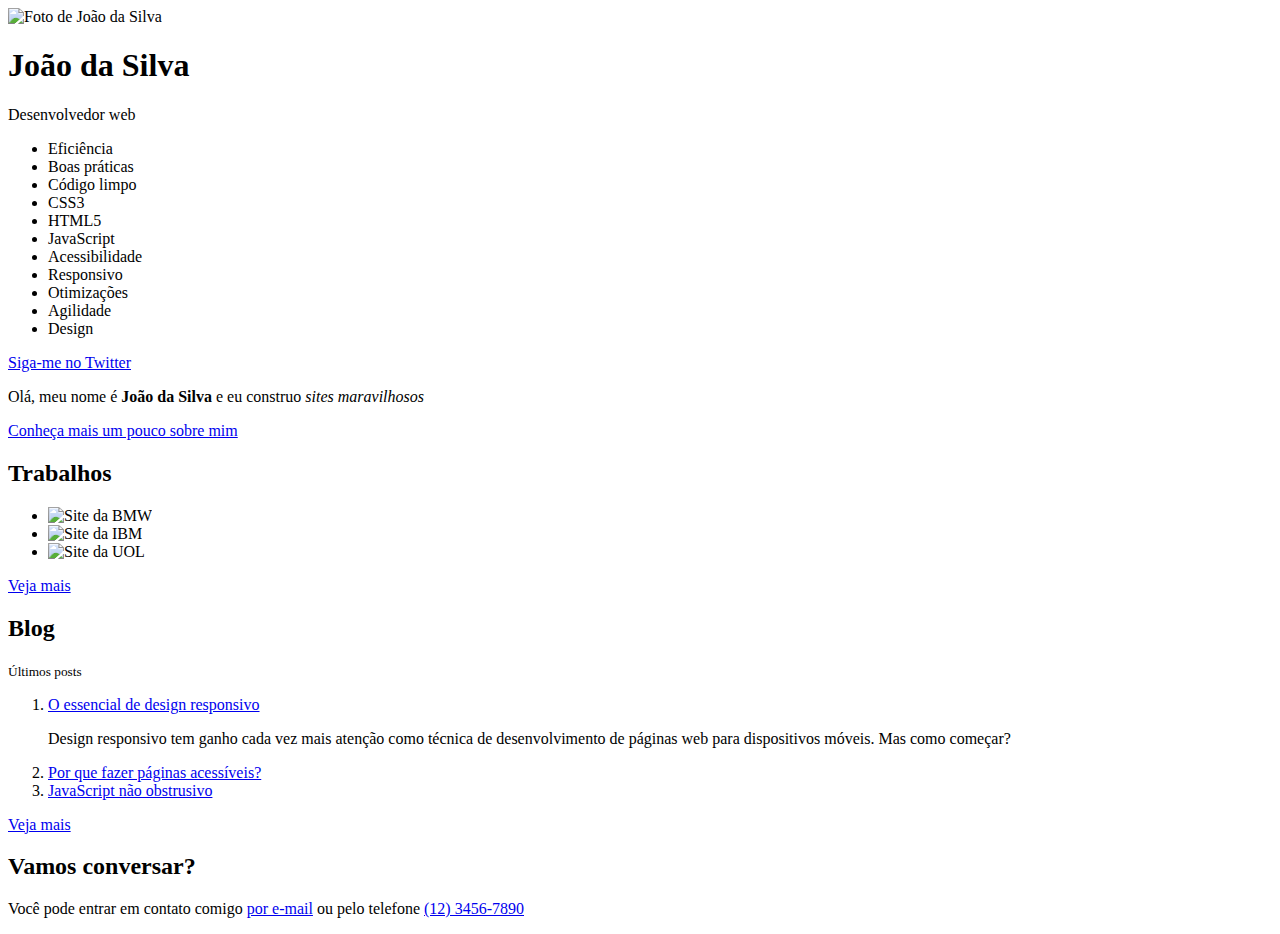
==== projeto/index.html @ 202ef192 "add all project" ====
<!DOCTYPE html>
<html lang="pt">
<head>
    <meta charset="UTF-8">
    <title>João da Silva - Desenvolvedor Web</title>
    <link rel="shortcut icon" href="/img/favicon.png">
    <link rel="stylesheet" href="/css/reset.css">
    <link rel="stylesheet" href="/css/site.css">
    <link rel="stylesheet" href="/css/index.css">
    <link rel="stylesheet" href="http://fonts.googleapis.com/css?family=Crimson+Text:400,400italic,600">
    <link rel="stylesheet" href="http://fonts.googleapis.com/css?family=Open+Sans+Condensed:700">
    <link rel="stylesheet" href="http://fonts.googleapis.com/css?family=Shadows+Into+Light">
</head>
<body>
    <header class="conteudo-pagina">
        <img class="foto-home" src="/img/eu.jpg" alt="Foto de João da Silva">
        <h1>João da Silva</h1>
        <p class="subtitulo-principal">Desenvolvedor web</p>
            <ul class="palavra-home palavras-home">
                <li class="palavra-home eficiencia">Eficiência</li>
                <li class="palavra-home boas-praticas">Boas práticas</li>
                <li class="palavra-home codigo-limpo">Código limpo</li>
                <li class="palavra-home css3">CSS3</li>
                <li class="palavra-home html5">HTML5</li>
                <li class="palavra-home javascript">JavaScript</li>
                <li class="palavra-home acessibilidade">Acessibilidade</li>
                <li class="palavra-home responsivo">Responsivo</li>
                <li class="palavra-home otimizacoes">Otimizações</li>
                <li class="palavra-home agilidade">Agilidade</li>
                <li class="palavra-home design">Design</li>
            </ul>
    </header>
    <a class="banner-twitter" href="http://twitter.com">Siga-me no Twitter</a>
    <main>
        <section class="secao-inicio saudacao">
            <p class="saudacao"><span class="saudacao-inicio">Olá,</span> meu nome é <strong>João da Silva</strong> <span class="saudacao-ultima-linha">e eu construo <em>sites maravilhosos</em></span></p>
            <a class="botao-index" href="bio.html">Conheça mais um pouco sobre mim</a>
        </section>
        <section class="secao-inicio trabalhos">
            <h2>Trabalhos</h2>
            <ul>
                <li><img src="/img/bmw.png" alt="Site da BMW"></li>
                <li><img src="/img/ibm.png" alt="Site da IBM"></li>
                <li><img src="/img/uol.png" alt="Site da UOL"></li>
            </ul>
            <a class="botao-index" href="portifolio.html">Veja mais</a>
        </section>
        <section class="secao-inicio blog">
            <h2>Blog</h2>
            <small>Últimos posts</small>
            <ol>
                <li>
                    <a href="blog.html">O essencial de design responsivo</a>
                    <p class="inicio-post">Design responsivo tem ganho cada vez mais atenção como técnica de desenvolvimento de páginas web para dispositivos móveis. Mas como começar?</p>
                </li>
                <li class="mais-recente">
                    <a href="blog.html">Por que fazer páginas acessíveis?</a>
                </li>
                <li>
                    <a href="blog.html">JavaScript não obstrusivo</a>
                </li>
            </ol>
            <a class="botao-index" href="blog.html">Veja mais</a>
        </section>
    </main>
    <footer>
        <h2>Vamos conversar?</h2>
        <p>Você pode entrar em contato comigo <a href="contato.html">por e-mail</a> ou pelo telefone <a href="tel:+551234567890">(12) 3456-7890</a></p>
    </footer>
</body>
</html>
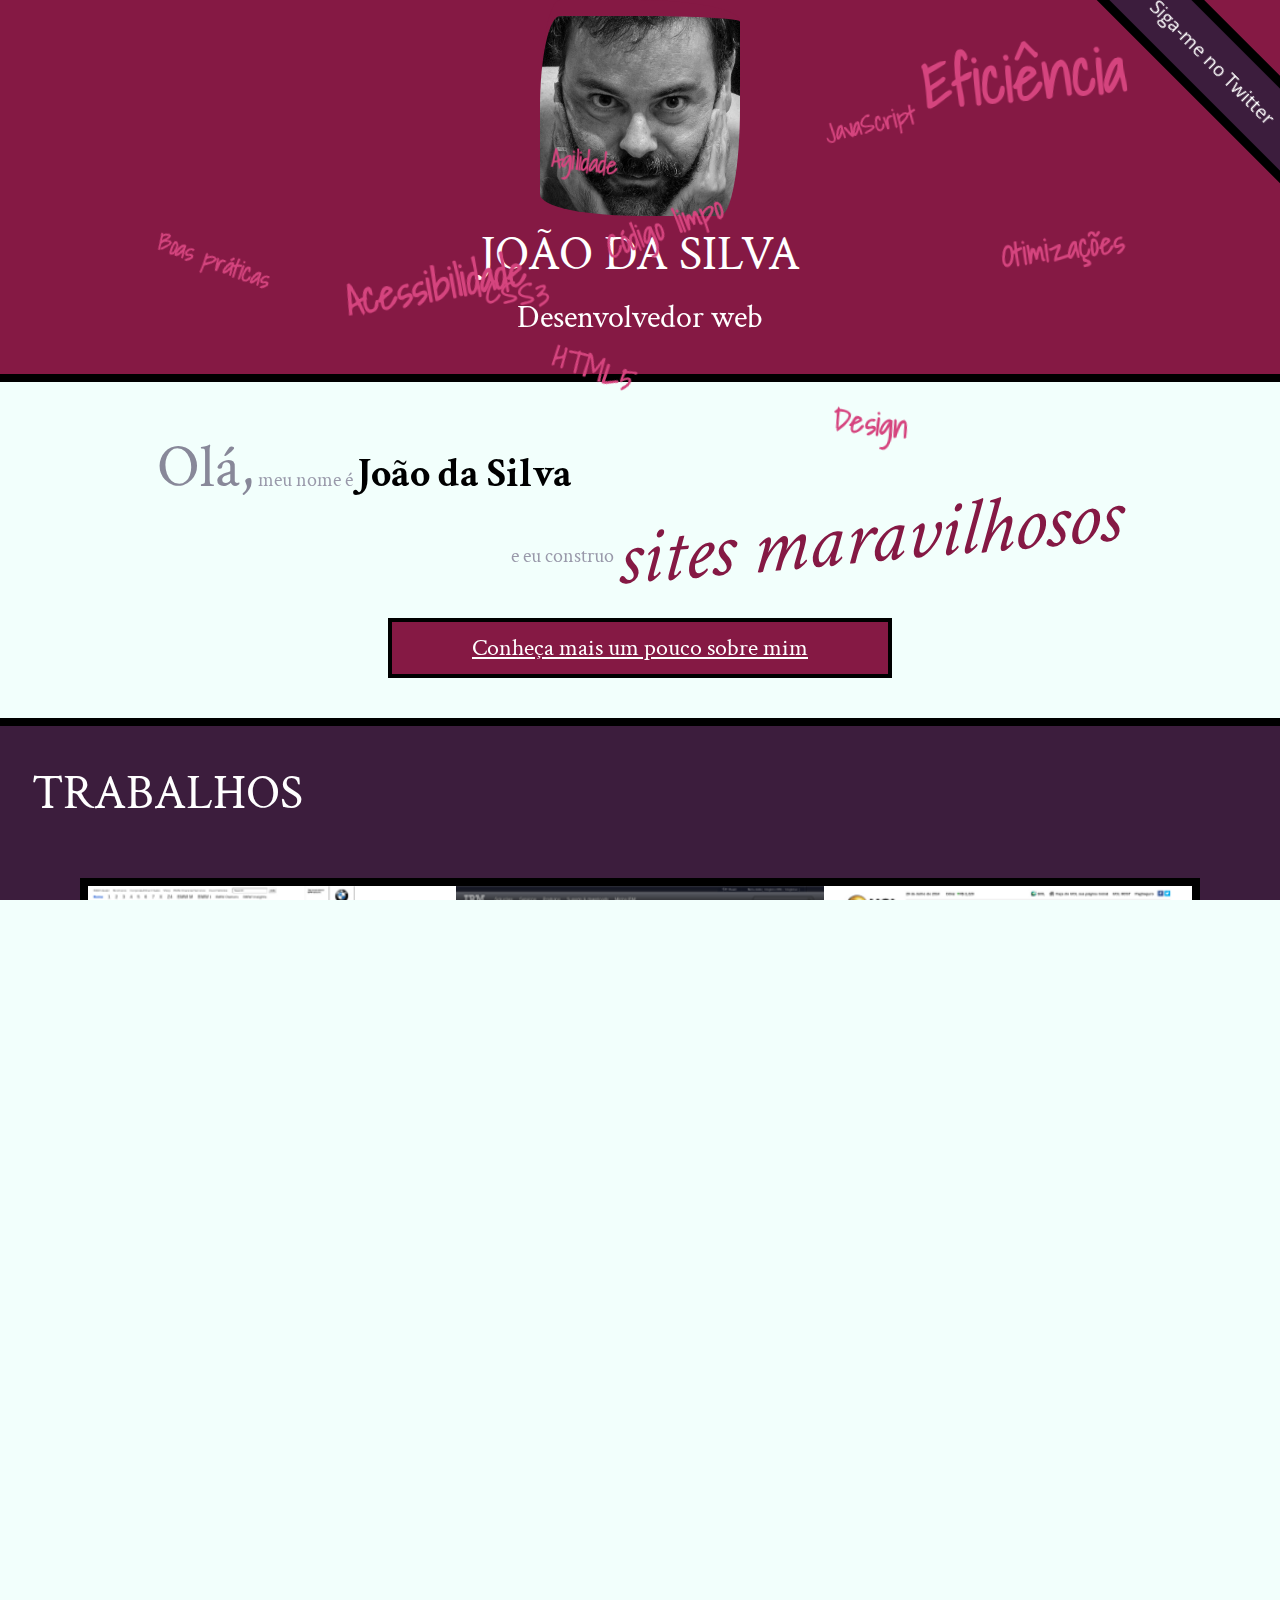
==== commit 701ebb65: "correct link" ====
--- a/projeto/index.html
+++ b/projeto/index.html
@@ -3,17 +3,17 @@
 <head>
     <meta charset="UTF-8">
     <title>João da Silva - Desenvolvedor Web</title>
-    <link rel="shortcut icon" href="/img/favicon.png">
-    <link rel="stylesheet" href="/css/reset.css">
-    <link rel="stylesheet" href="/css/site.css">
-    <link rel="stylesheet" href="/css/index.css">
+    <link rel="shortcut icon" href="/projeto/img/favicon.png">
+    <link rel="stylesheet" href="/projeto/css/reset.css">
+    <link rel="stylesheet" href="/projeto/css/site.css">
+    <link rel="stylesheet" href="/projeto/css/index.css">
     <link rel="stylesheet" href="http://fonts.googleapis.com/css?family=Crimson+Text:400,400italic,600">
     <link rel="stylesheet" href="http://fonts.googleapis.com/css?family=Open+Sans+Condensed:700">
     <link rel="stylesheet" href="http://fonts.googleapis.com/css?family=Shadows+Into+Light">
 </head>
 <body>
     <header class="conteudo-pagina">
-        <img class="foto-home" src="/img/eu.jpg" alt="Foto de João da Silva">
+        <img class="foto-home" src="/projeto/img/eu.jpg" alt="Foto de João da Silva">
         <h1>João da Silva</h1>
         <p class="subtitulo-principal">Desenvolvedor web</p>
             <ul class="palavra-home palavras-home">
@@ -39,9 +39,9 @@
         <section class="secao-inicio trabalhos">
             <h2>Trabalhos</h2>
             <ul>
-                <li><img src="/img/bmw.png" alt="Site da BMW"></li>
-                <li><img src="/img/ibm.png" alt="Site da IBM"></li>
-                <li><img src="/img/uol.png" alt="Site da UOL"></li>
+                <li><img src="/projeto/img/bmw.png" alt="Site da BMW"></li>
+                <li><img src="/projeto/img/ibm.png" alt="Site da IBM"></li>
+                <li><img src="/projeto/img/uol.png" alt="Site da UOL"></li>
             </ul>
             <a class="botao-index" href="portifolio.html">Veja mais</a>
         </section>
--- a/projeto/css/site.css
+++ b/projeto/css/site.css
@@ -0,0 +1,135 @@
+body {
+    font-size: 100%;
+}
+
+body {
+    font-family: "Crimson Text", serif;
+    background-color: #F2FFFC;
+    line-height: 1.5;
+}
+
+main {
+    float: left;
+    width: 90%;
+    padding-bottom: 80px;
+}
+
+.conteudo-pagina h1 {
+    font-size: 300%;
+    background-color: #851944;
+    color: #fff;
+    text-align: center;
+    padding: 1.25rem;
+    font-family: 'Open Sans Condensed' sans-serif;
+    margin: 0px;
+    border-bottom: .5rem solid #000;
+    text-transform: uppercase;
+}
+
+.conteudo-pagina a {
+    color: #851944;
+}
+
+.conteudo-pagina div {
+    width: 720px;
+    margin: auto;
+    padding: 30px 0;
+    margin-left: auto;
+    margin-right: auto;
+}
+
+h2 {
+    font-size: 30px;
+    font-family: 'Open Sans Condensed' serif;
+    clear: both;
+}
+
+p {
+    text-align: justify;
+    font-size: 20px;
+    margin: 20px 0;
+}
+
+.minha-foto {
+    float: right;
+    border-left: 10px solid;
+    border-bottom: 10px solid;
+    border-color: #000;
+    box-sizing: border-box;
+    position: absolute;
+    top: 0;
+    right: 0;
+}
+
+.navegacao-site {
+    background-color: #3C1D3D;
+    color: #F2FFFC;
+    padding: 20px;
+    text-align: center;
+    float: right;
+    clear: right;
+    width: 10%;
+    box-sizing: border-box;
+    border-left: 10px solid;
+    border-bottom: 10px solid;
+    border-color: #000;
+    position: relative;
+    top: 310px;
+}
+
+.navegacao-site a {
+    color: inherit;
+    font-family: 'Open Sans Condensed' serif;
+    text-transform: lowercase;
+}
+
+.navegacao-site h1 {
+    font-size: 30px;
+    margin-bottom: 25px;
+}
+
+nav a {
+    color: #F2FFFC;
+}
+
+strong {
+    font-weight: bold;
+}
+
+em {
+    font-style: italic;
+}
+
+.icones-sociais li {
+    display: inline-block;
+}
+
+#rodape-pagina {
+    background-color: #000;
+    color: #F2FFFC;
+    padding: 20px;
+    clear: both;
+    position: fixed;
+    width: 100%;
+    bottom: 0;
+}
+
+.icones-sociais a {
+    width: 40px;
+    height: 40px;
+    display: inline-block;
+    text-indent: -10000px;
+    margin-top: 10px;
+}
+
+.github {
+    background-image: url(../img/github.png);
+}
+
+.twitter {
+    background-image: url(../img/twitter.png);
+}
+
+.linkedin {
+    background-image: url(../img/linkedin.png);
+}--- a/projeto/css/index.css
+++ b/projeto/css/index.css
@@ -0,0 +1,313 @@
+html {
+    height: 100%;
+    overflow-x: hidden
+}
+
+body {
+    height: 100%;
+    overflow-x: hidden;
+    perspective: 6px;
+    perspective-origin: 50% 160px
+}
+
+main {
+    width: 100%;
+    padding-bottom: 0;
+    float: none;
+}
+
+.foto-home {
+    height: 200px;
+    border-radius: 10% 50% / 50% 10%;
+}
+
+header {
+    position: relative;
+    background-color: #851944;
+}
+
+.conteudo-pagina img {
+    background-color: #851944;
+    text-align: center;
+    padding-top: 1em;
+    margin-left: auto;
+    margin-right: auto;
+    display: block;
+}
+
+.conteudo-pagina h1 {
+    border-bottom: none;
+    padding: .2rem;
+    transform-style: preserve-3d;
+}
+
+.subtitulo-principal {
+    background-color: #851944;
+    text-align: center;
+    color: #FFF;
+    padding-bottom: 1em;
+    border-bottom: .5rem solid #000;
+    font-size: 2em;
+    box-sizing: border-box;
+    margin: 0;
+}
+
+.saudacao {
+    padding: 1em;
+    margin-left: auto;
+    margin-right: auto;
+}
+
+.saudacao p {
+    color: #99A;
+    line-height: 1;
+}
+.saudacao-inicio {
+    color: #889;
+    font-size: 3em;
+    margin-left: 10%;
+}
+.saudacao-ultima-linha {
+    text-align: right;
+    display: block;
+}
+.saudacao strong {
+    color: #000;
+    font-size: 2em;
+}
+.saudacao em {
+    color: #851944;
+    font-size: 4em;
+    margin-right: 10%;
+    display: inline-block;
+    transform: rotate(-5deg)
+               skew(-10deg);
+}
+.botao-index {
+    background-color: #851944;
+    color: #FFF;
+    font-size: 1.5em;
+    padding: .5rem;
+    border: .2em solid #000;
+    width: 40ch;
+    display: block;
+    text-align: center;
+    margin-left: auto;
+    margin-right: auto;
+    margin-bottom: 1em;
+}
+.secao-inicio h2 {
+    text-transform: uppercase;
+    padding: 2rem;
+    font-size: 3em;
+}
+.trabalhos {
+    background-color: #3C1D3D;
+    border-top: .5rem solid #000;
+    border-bottom: .5rem solid #000;
+}
+.trabalhos h2 {
+    color: #FFF;
+}
+.trabalhos ul {
+    overflow: hidden;
+    border: .5rem solid black;
+    margin-left: 5rem;
+    margin-right: 5rem;
+    margin-top: 1em;
+    margin-bottom: 1em;
+    box-sizing: border-box;
+}
+.trabalhos li {
+    float: left;
+    width: 33.333%;
+}
+.trabalhos img {
+    width: 100%;
+    display: block;
+}
+.blog {
+    background-color: #999;
+    color: #FFF;
+    border-bottom: .5rem solid #851944;
+    position: relative;
+}
+
+.blog .inicio-post {
+    background-color: #fff;
+    position: absolute;
+    color: #000;
+    top: 5em;
+    right: 3em;
+    left: 40%;
+    height: 6em;
+    width: 55ch;
+    padding: 1em;
+}
+
+.blog .mais-recente {
+    background-color: #fff;
+}
+
+.blog .mais-recente a {
+    color: #F26;
+}
+
+.blog li {
+    width: 50%;
+}
+
+.blog li a {
+    font-size: 1.5rem;
+    color: #FCF;
+    padding: .5em;
+    margin-left: 2rem;
+    display: block;
+}
+
+.blog h2 {
+    margin-bottom: 0;
+    box-sizing: border-box;
+    padding-bottom: 0px;
+}
+
+small {
+    margin-left: 2rem;
+    font-size: 1.2em;
+    position: relative;
+    top: -1em;
+}
+
+footer {
+    background-color: #000;
+    color: #FFF;
+    text-transform: none;
+}
+
+footer h2 {
+    padding-left: 2rem;
+    padding-top: 2rem;
+    font-size: 3em;
+    box-sizing: border-box;
+}
+
+footer a {
+    color: #F99;
+}
+
+footer p {
+    padding-left: 2rem;
+    padding-bottom: 1em;
+}
+
+.palavras-home {
+    perspective: 6px;
+    position: absolute;
+    top: 0;
+    left: 0;
+    width: 100%;
+    height: 100%;
+    bottom: 0;
+    right: 0;
+}
+
+.palavras-home li {
+    font-size: 400%;
+}
+
+.palavra-home {
+    font-family: "Shadows Into Light", cursive;
+    color: #D5447E;
+    font-weight: bold;
+    font-size: 1.3em;
+    transform-style: preserve-3d;
+
+}
+
+.palavra-home .eficiencia {
+    position: absolute;
+    top: 40%;
+    left: 60%;
+    transform: translate(-50%, -50%) rotate(-5deg) translateZ(4px) scale(0.25);
+}
+
+.palavra-home .boas-praticas {
+    position: absolute;
+    top: 65%;
+    left: 10%;
+    transform: translate(-10%, -50%) rotate(20deg) translateZ(1px) scale(0.25);
+}
+.palavra-home .codigo-limpo {
+    position: absolute;
+    top: 30%;
+    left: 8%;
+    transform: translate(120%, 30%) rotate(-20deg) translateZ(2px) scale(0.25);
+}
+.palavra-home .css3 {
+    position: absolute;
+    top: 40%;
+    left: 20%;
+    transform: translate(130%, 35%) rotate(4deg) translateZ(2px) scale(0.25);
+}
+.palavra-home .html5 {
+    position: absolute;
+    top: 35%;
+    left: 90%;
+    transform: translate(-290%, 90%) rotate(20deg) translateZ(2px) scale(0.25);
+}
+.palavra-home .javascript {
+    position: absolute;
+    top: 5%;
+    left: 65%;
+    transform: translate(-50%, 43%) rotate(-12deg) translateZ(1px) scale(0.25);
+}
+.palavra-home .acessibilidade {
+    position: absolute;
+    top: 20%;
+    left: 25%;
+    transform: translate(10%, 80%) rotate(-10deg) translateZ(3px) scale(0.25);
+}
+.palavra-home .responsivo {
+    position: absolute;
+    top: 7%;
+    left: 10%;
+    transform: translate(260%, 320%) rotate(20deg) translateZ(3px) scale(0.25);
+}
+.palavra-home .otimizacoes {
+    position: absolute;
+    top: 60%;
+    left: 72%;
+    transform: translate(-50%, -50%) rotate(-7deg) translateZ(2px) scale(0.25);
+}
+.palavra-home .agilidade {
+    position: absolute;
+    top: 3%;
+    left: 30%;
+    transform: translate(45%, 75%) rotate(7deg) translateZ(1px) scale(0.25);
+}
+.palavra-home .design {
+    position: absolute;
+    top: 25%;
+    left: 62%;
+    transform: translate(-50%, 150%) rotate(7deg) translateZ(2px) scale(0.25);
+}
+
+.banner-twitter {
+    background: #3C1D3D;
+    text-align: center;
+    text-decoration: none;
+    color: #fff;
+    font-size: 1.2em;
+    font-family: "Open Sans Condensed", sans-serif;
+    line-height: 1em;
+    width: 15em;
+    padding: 1em 0;
+    box-sizing: border-box;
+    border-top: .5em solid black;
+    border-bottom: .5em solid black;
+    position: absolute;
+    top: 0;
+    right: 0;
+    transform-origin: 0 0;
+    transform: translate(7.5754em, -3.4749em) rotate(45deg);
+}
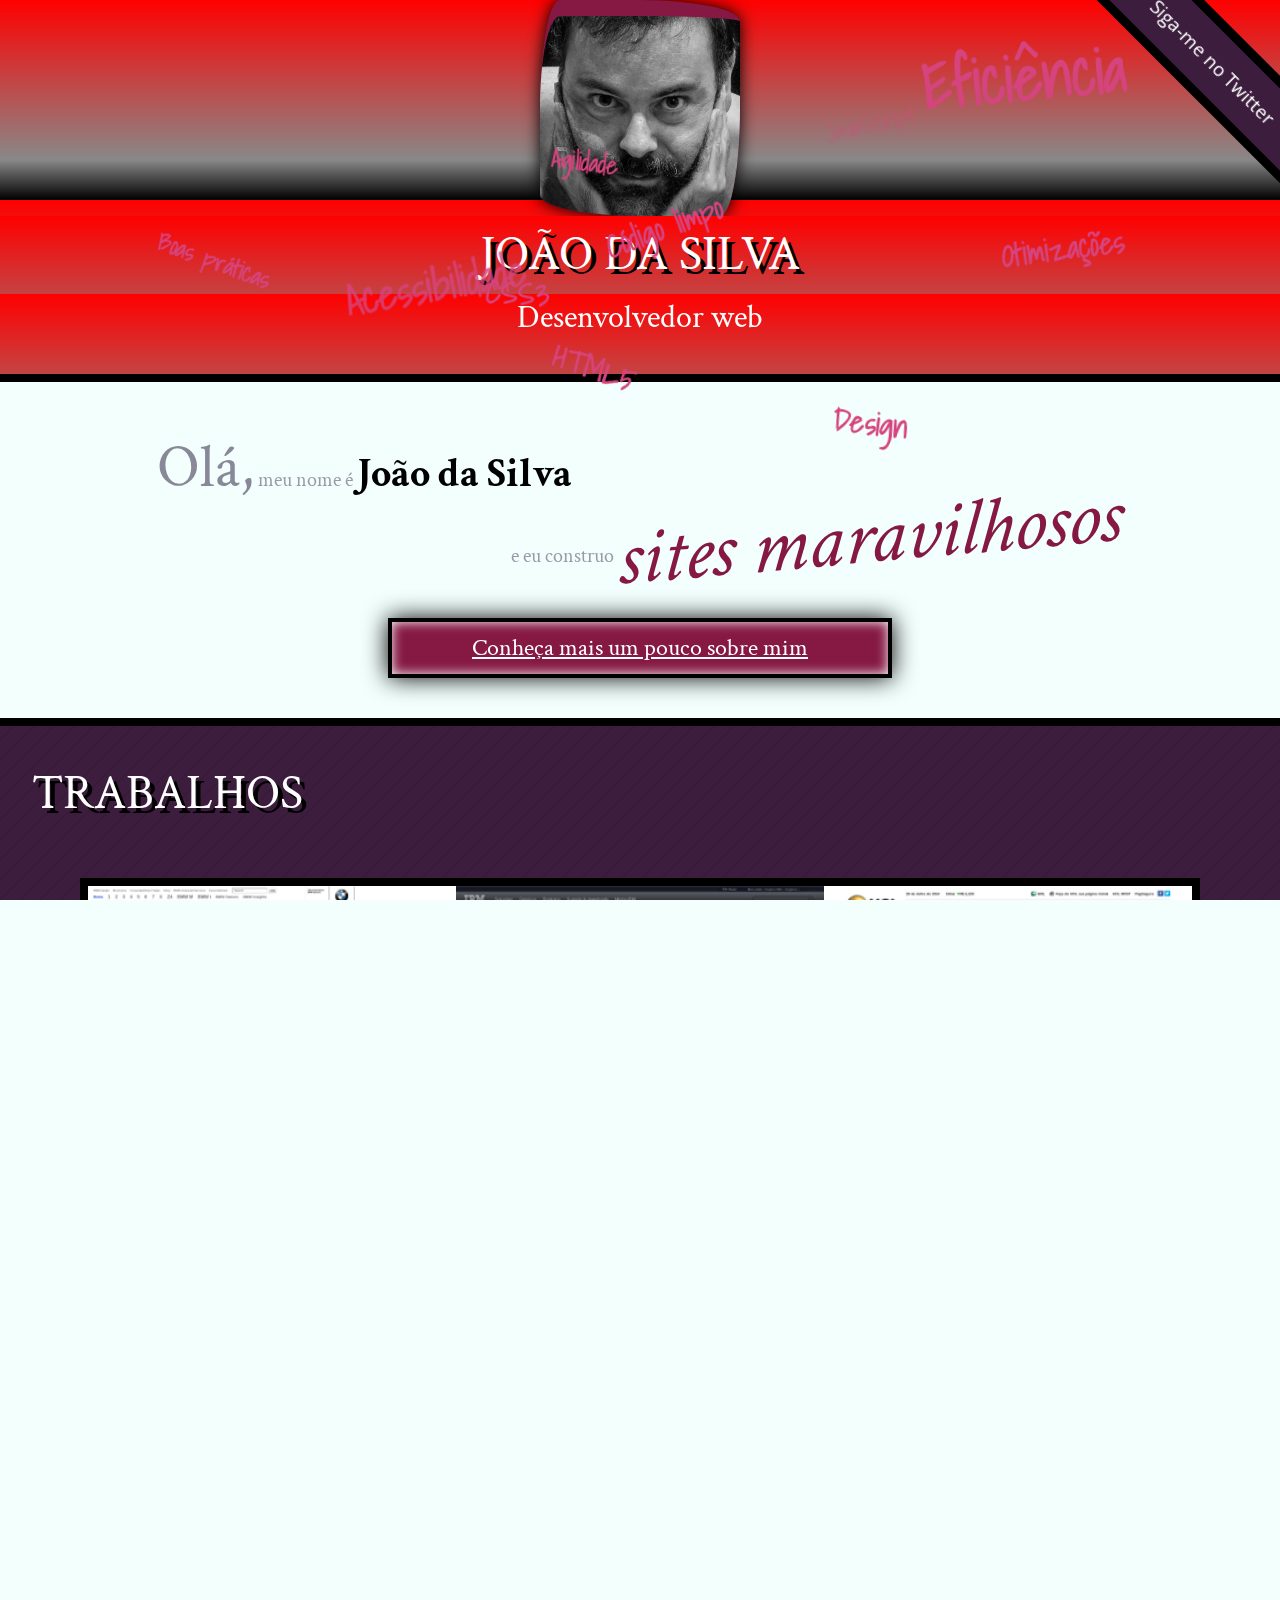
==== commit 4f99e0a5: "learning gradient" ====
--- a/projeto/index.html
+++ b/projeto/index.html
@@ -12,10 +12,10 @@
     <link rel="stylesheet" href="http://fonts.googleapis.com/css?family=Shadows+Into+Light">
 </head>
 <body>
-    <header class="conteudo-pagina">
+    <header class="conteudo-pagina titulo-principal">
         <img class="foto-home" src="/projeto/img/eu.jpg" alt="Foto de João da Silva">
-        <h1>João da Silva</h1>
-        <p class="subtitulo-principal">Desenvolvedor web</p>
+        <h1 class="titulo-principal">João da Silva</h1>
+        <p class="subtitulo-principal titulo-principal">Desenvolvedor web</p>
             <ul class="palavra-home palavras-home">
                 <li class="palavra-home eficiencia">Eficiência</li>
                 <li class="palavra-home boas-praticas">Boas práticas</li>
--- a/projeto/css/site.css
+++ b/projeto/css/site.css
@@ -6,6 +6,7 @@
     font-family: "Crimson Text", serif;
     background-color: #F2FFFC;
     line-height: 1.5;
+    overflow-x: hidden;
 }
 
 main {
@@ -24,6 +25,7 @@
     margin: 0px;
     border-bottom: .5rem solid #000;
     text-transform: uppercase;
+    text-shadow: 5px 5px #000;
 }
 
 .conteudo-pagina a {
@@ -59,6 +61,7 @@
     position: absolute;
     top: 0;
     right: 0;
+    width: 10em;
 }
 
 .navegacao-site {
@@ -72,9 +75,11 @@
     box-sizing: border-box;
     border-left: 10px solid;
     border-bottom: 10px solid;
+    border-top: 10px solid;
     border-color: #000;
     position: relative;
-    top: 310px;
+    top: 150px;
+    box-sizing: border-box;
 }
 
 .navegacao-site a {
@@ -105,13 +110,22 @@
 }
 
 #rodape-pagina {
-    background-color: #000;
-    color: #F2FFFC;
+    /*background-color: rgba(0, 0, 0, 0.3);*/
+    color: #000;
     padding: 20px;
     clear: both;
     position: fixed;
     width: 100%;
     bottom: 0;
+    background-image: radial-gradient(ellipse at left bottom, 
+                    rgba(239, 77, 245, 0.8),
+                    rgba(239, 77, 245, 0.8) 65%, 
+                    #000 65%,
+                    #000 70%,
+                    transparent 70%,
+                    transparent);
+    background-size: 25% 100%;
+    background-repeat: no-repeat;
 }
 
 .icones-sociais a {
--- a/projeto/css/index.css
+++ b/projeto/css/index.css
@@ -16,9 +16,17 @@
     float: none;
 }
 
+.titulo-principal {
+    background-image: linear-gradient(to bottom, #f00, #888 80%, #000);
+    background-size: 100% 200px;
+    background-repeat: repeat;
+}
+
 .foto-home {
     height: 200px;
     border-radius: 10% 50% / 50% 10%;
+    box-shadow: 0 0 1em #000;
+    /*border-radius: 10em;*/
 }
 
 header {
@@ -95,16 +103,28 @@
     margin-left: auto;
     margin-right: auto;
     margin-bottom: 1em;
+    box-shadow: 0 0 1em #000, inset 0 0 .5em #fff;
 }
 .secao-inicio h2 {
     text-transform: uppercase;
     padding: 2rem;
     font-size: 3em;
+    text-shadow: 5px 5px #000;
+
 }
 .trabalhos {
     background-color: #3C1D3D;
     border-top: .5rem solid #000;
     border-bottom: .5rem solid #000;
+    background-image: linear-gradient(135deg,
+                    transparent,
+                    transparent 14px,
+                    rgba(0, 0, 0, 0.1) 14px,
+                    rgba(0, 0, 0, 0.1) 15px,
+                    transparent 15px,
+                    transparent);
+    background-size: 20px 20px;
+    background-attachment: fixed;
 }
 .trabalhos h2 {
     color: #FFF;
@@ -131,6 +151,15 @@
     color: #FFF;
     border-bottom: .5rem solid #851944;
     position: relative;
+    background-image: linear-gradient(45deg,
+                    transparent,
+                    transparent 14px,
+                    rgba(255, 255, 255, 0.1) 14px,
+                    rgba(255, 255, 255, 0.1) 15px,
+                    transparent 15px,
+                    transparent);
+    background-size: 20px 20px;
+    background-attachment: fixed;
 }
 
 .blog .inicio-post {
@@ -260,12 +289,14 @@
     top: 5%;
     left: 65%;
     transform: translate(-50%, 43%) rotate(-12deg) translateZ(1px) scale(0.25);
+    opacity: 0.3;
 }
 .palavra-home .acessibilidade {
     position: absolute;
     top: 20%;
     left: 25%;
     transform: translate(10%, 80%) rotate(-10deg) translateZ(3px) scale(0.25);
+    opacity: 0.8;
 }
 .palavra-home .responsivo {
     position: absolute;
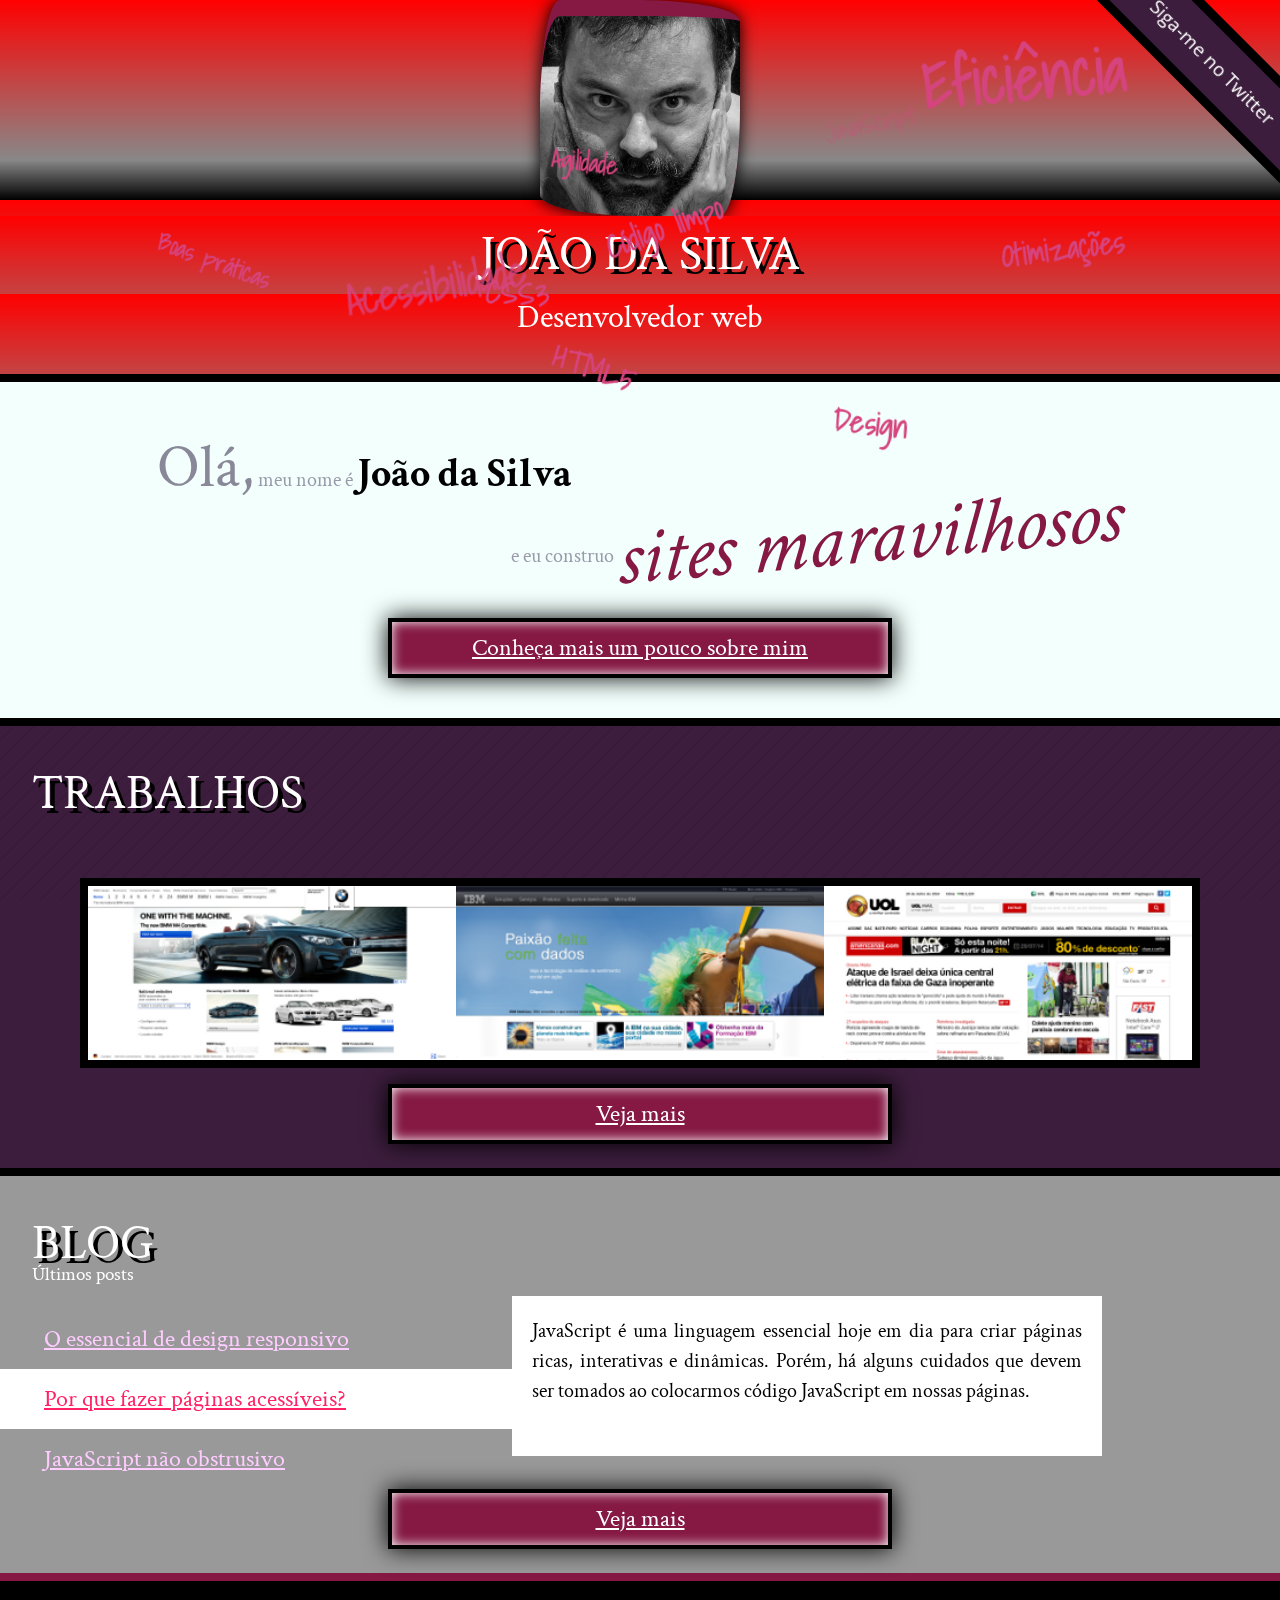
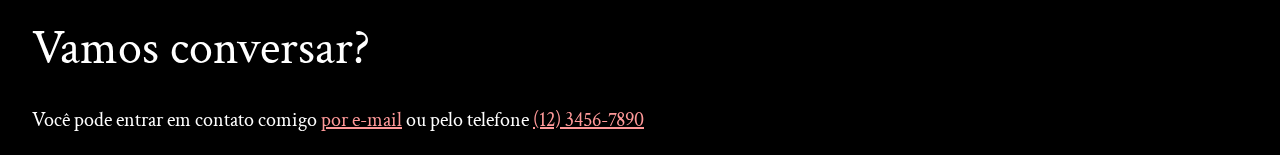
==== commit c904933a: "pseudoclasses" ====
--- a/projeto/index.html
+++ b/projeto/index.html
@@ -55,9 +55,11 @@
                 </li>
                 <li class="mais-recente">
                     <a href="blog.html">Por que fazer páginas acessíveis?</a>
+                    <p class="inicio-post">Tem se falado cada vez sobre acessibilidade na web. Há diversas técnicas e diretivas a serem seguidas, inclusive da própria W3C. Mas vale a pena investir nisso?</p>
                 </li>
                 <li>
                     <a href="blog.html">JavaScript não obstrusivo</a>
+                    <p class="inicio-post">JavaScript é uma linguagem essencial hoje em dia para criar páginas ricas, interativas e dinâmicas. Porém, há alguns cuidados que devem ser tomados ao colocarmos código JavaScript em nossas páginas.</p>
                 </li>
             </ol>
             <a class="botao-index" href="blog.html">Veja mais</a>
--- a/projeto/css/site.css
+++ b/projeto/css/site.css
@@ -13,6 +13,10 @@
     float: left;
     width: 90%;
     padding-bottom: 80px;
+}
+
+main a:hover {
+    color: red;
 }
 
 .conteudo-pagina h1 {
@@ -88,6 +92,10 @@
     text-transform: lowercase;
 }
 
+.navegacao-site a:hover {
+    text-shadow: 0 3px 5px yellow;
+}
+
 .navegacao-site h1 {
     font-size: 30px;
     margin-bottom: 25px;
@@ -128,6 +136,10 @@
     background-repeat: no-repeat;
 }
 
+footer a:hover {
+    color: red;
+}
+
 .icones-sociais a {
     width: 40px;
     height: 40px;
--- a/projeto/css/index.css
+++ b/projeto/css/index.css
@@ -1,6 +1,6 @@
 html {
     height: 100%;
-    overflow-x: hidden
+    /*overflow-x: hidden;*/
 }
 
 body {
@@ -146,6 +146,7 @@
     width: 100%;
     display: block;
 }
+
 .blog {
     background-color: #999;
     color: #FFF;
@@ -200,6 +201,17 @@
     padding-bottom: 0px;
 }
 
+.blog a:hover + .inicio-post,
+.blog a:focus + .inicio-post {
+    display: block;
+}
+
+.blog a:hover,
+.blog a:focus {
+    background-color: #F2FFFC;
+    color: #F26;
+}
+
 small {
     margin-left: 2rem;
     font-size: 1.2em;
